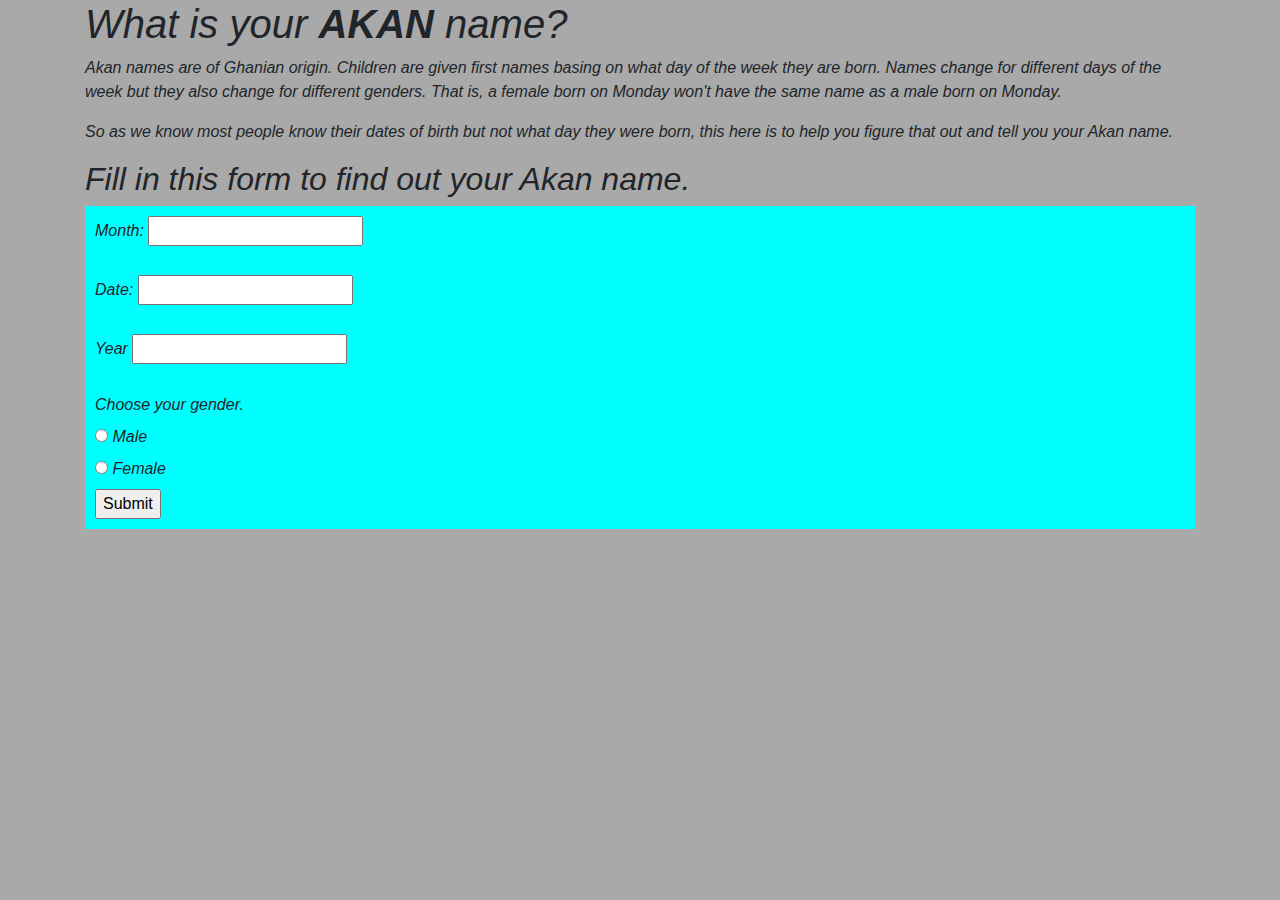
==== index.html @ a007db2b "add script link" ====
<!DOCTYPE html>
<html>
  <head>
    <link href="css/bootstrap.css" rel="stylesheet" type="text/css">
    <link href="css/styles.css" rel="stylesheet" type="text/css">
    <title>Akan name</title>   
  </head>
  <body>
    <div class="container">
      <h1>What is your <strong>AKAN</strong> name?</h1>
      <p>Akan names are of Ghanian origin. Children are given first names basing on what day of the week they are born. Names change for different days of the week but they also change for different genders. That is, a female born on Monday won't have the same name as a male born on Monday.</p>
      <p>So as we know most people know their dates of birth but not what day they were born, this here is to help you figure that out and tell you your Akan name.</p>
      <h2>Fill in this form to find out your Akan name.</h2>
        <form>
          <label for="month">Month:</label>
          <input type="number" id="month" name="month" value=""><br><br>
          <label for="date">Date:</label>
          <input type="number" id="date" name="date" value=""><br><br>
          <label for="year">Year</label>
          <input type="number" id="year" name="year" value=""><br><br>
          <label for="gender">Choose your gender.</label><br>
          <input type="radio" id="male" name="gender" value="male">
          <label for="male">Male</label><br>
          <input type="radio" id="female" name="gender" value="female">
          <label for="female">Female</label><br>
          <input type="submit" value="Submit">    
        </form>
    </div>
    <script src="js/script.js"></script>
  </body>   
</html>
---- css/styles.css ----
body {
    font-style: oblique;
    background-color: darkgray;
}
form {
    background-color: aqua;
    padding: 10px;
}
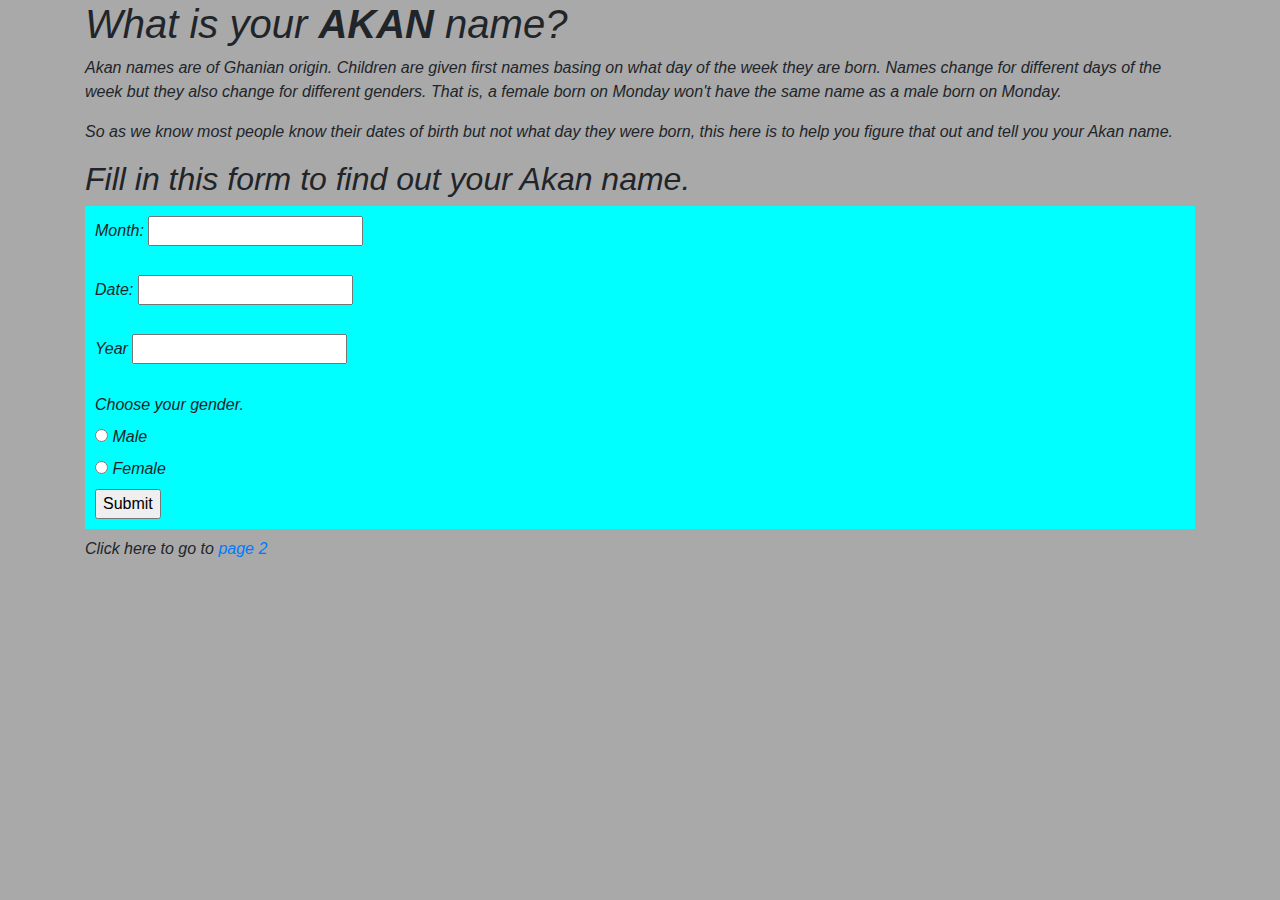
==== commit 9186b3fa: "add inital structure" ====
--- a/index.html
+++ b/index.html
@@ -11,21 +11,23 @@
       <p>Akan names are of Ghanian origin. Children are given first names basing on what day of the week they are born. Names change for different days of the week but they also change for different genders. That is, a female born on Monday won't have the same name as a male born on Monday.</p>
       <p>So as we know most people know their dates of birth but not what day they were born, this here is to help you figure that out and tell you your Akan name.</p>
       <h2>Fill in this form to find out your Akan name.</h2>
-        <form>
+        <form class="form" onsubmit="return akanName()">
           <label for="month">Month:</label>
-          <input type="number" id="month" name="month" value=""><br><br>
+          <input type="number" id="month" name="month" value=""required><br><br>
           <label for="date">Date:</label>
-          <input type="number" id="date" name="date" value=""><br><br>
+          <input type="number" id="date" name="date" value=""required><br><br>
           <label for="year">Year</label>
-          <input type="number" id="year" name="year" value=""><br><br>
+          <input type="number" id="year" name="year" value=""required><br><br>
           <label for="gender">Choose your gender.</label><br>
-          <input type="radio" id="male" name="gender" value="male">
+          <input type="radio" id="male" name="gender" value="male" required>
           <label for="male">Male</label><br>
-          <input type="radio" id="female" name="gender" value="female">
+          <input type="radio" id="female" name="gender" value="female" required>
           <label for="female">Female</label><br>
           <input type="submit" value="Submit">    
         </form>
+      <h2 id="result"></h2>  
+      <p>Click here to go to <a href =flex.html>page 2</a></p>
     </div>
-    <script src="js/script.js"></script>
+    <script src="script/script.js"></script>
   </body>   
 </html>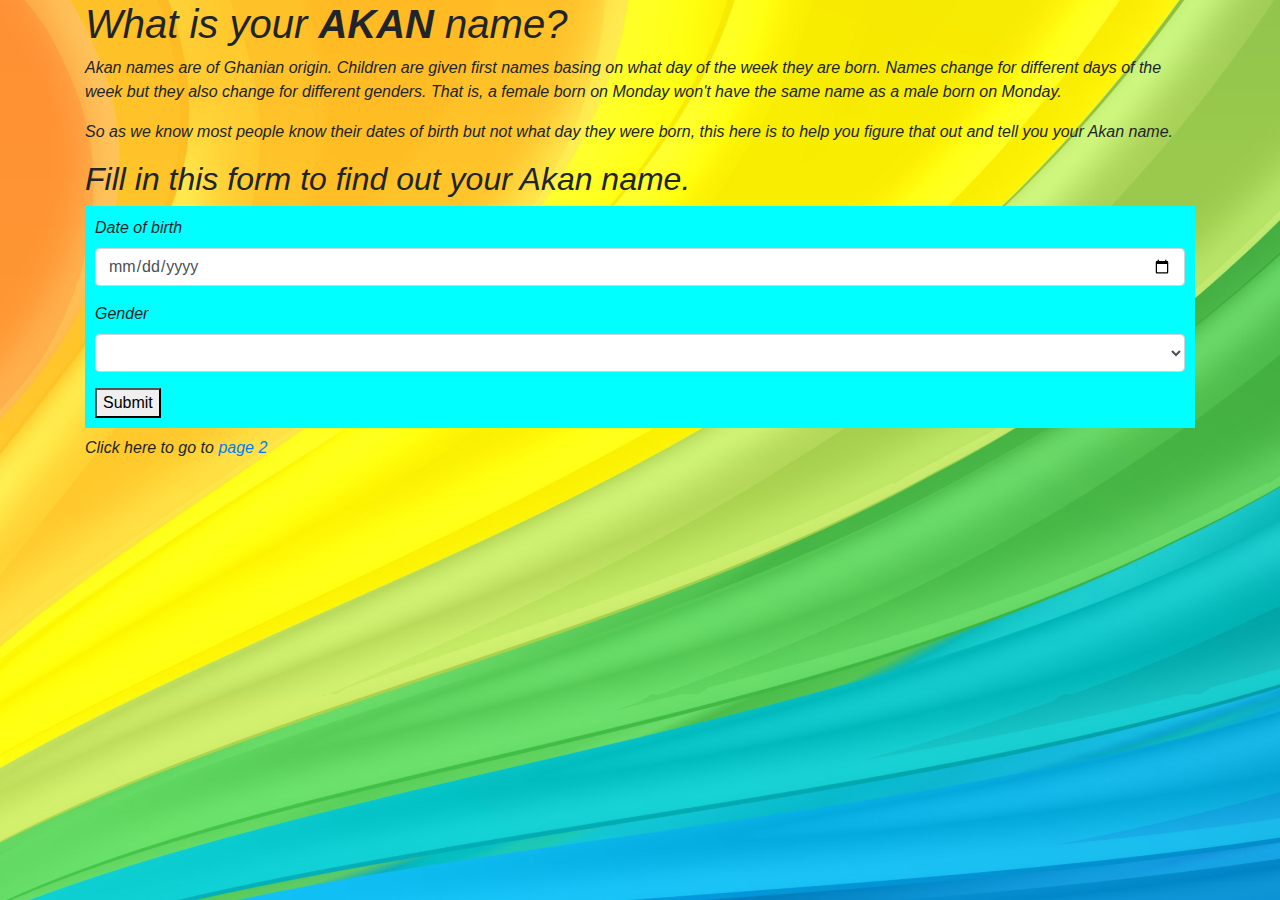
==== commit 5b01d32c: "change form" ====
--- a/index.html
+++ b/index.html
@@ -11,20 +11,23 @@
       <p>Akan names are of Ghanian origin. Children are given first names basing on what day of the week they are born. Names change for different days of the week but they also change for different genders. That is, a female born on Monday won't have the same name as a male born on Monday.</p>
       <p>So as we know most people know their dates of birth but not what day they were born, this here is to help you figure that out and tell you your Akan name.</p>
       <h2>Fill in this form to find out your Akan name.</h2>
-        <form class="form" onsubmit="return akanName()">
-          <label for="month">Month:</label>
-          <input type="number" id="month" name="month" value=""required><br><br>
-          <label for="date">Date:</label>
-          <input type="number" id="date" name="date" value=""required><br><br>
-          <label for="year">Year</label>
-          <input type="number" id="year" name="year" value=""required><br><br>
-          <label for="gender">Choose your gender.</label><br>
-          <input type="radio" id="male" name="gender" value="male" required>
-          <label for="male">Male</label><br>
-          <input type="radio" id="female" name="gender" value="female" required>
-          <label for="female">Female</label><br>
-          <input type="submit" value="Submit">    
-        </form>
+      <form onsubmit="getAkanName()" method="GET">
+        <div class="form-group">
+          <label for="exampleFormControlInput1">Date of birth</label>
+          <input type="date" class="form-control" id="date" required>
+        </div>
+        <div class="form-group">
+          <label for="exampleFormControlSelect">Gender</label>
+          <select class="form-control" id="gender" required>
+            <option value=""></option>
+            <option value="male">Male</option>
+            <option value="female">Female</option>
+          </select>  
+        </div>
+        <button type="submit" class="btn-btn primary">
+         Submit
+        </button>
+      </form>  
       <h2 id="result"></h2>  
       <p>Click here to go to <a href =flex.html>page 2</a></p>
     </div>
--- a/css/styles.css
+++ b/css/styles.css
@@ -1,8 +1,24 @@
 body {
     font-style: oblique;
-    background-color: darkgray;
+    background-image: url("../images/wallpapers.jpg");
 }
 form {
     background-color: aqua;
     padding: 10px;
 }
+.menu {
+    display: flex;
+    justify-content: space-between;
+}
+.para {
+    display: flex;
+    justify-content: safe;
+    flex-direction: row;
+}
+.column {
+    width: 400px;
+    height: 200px;
+}
+img {
+    float: rig;
+}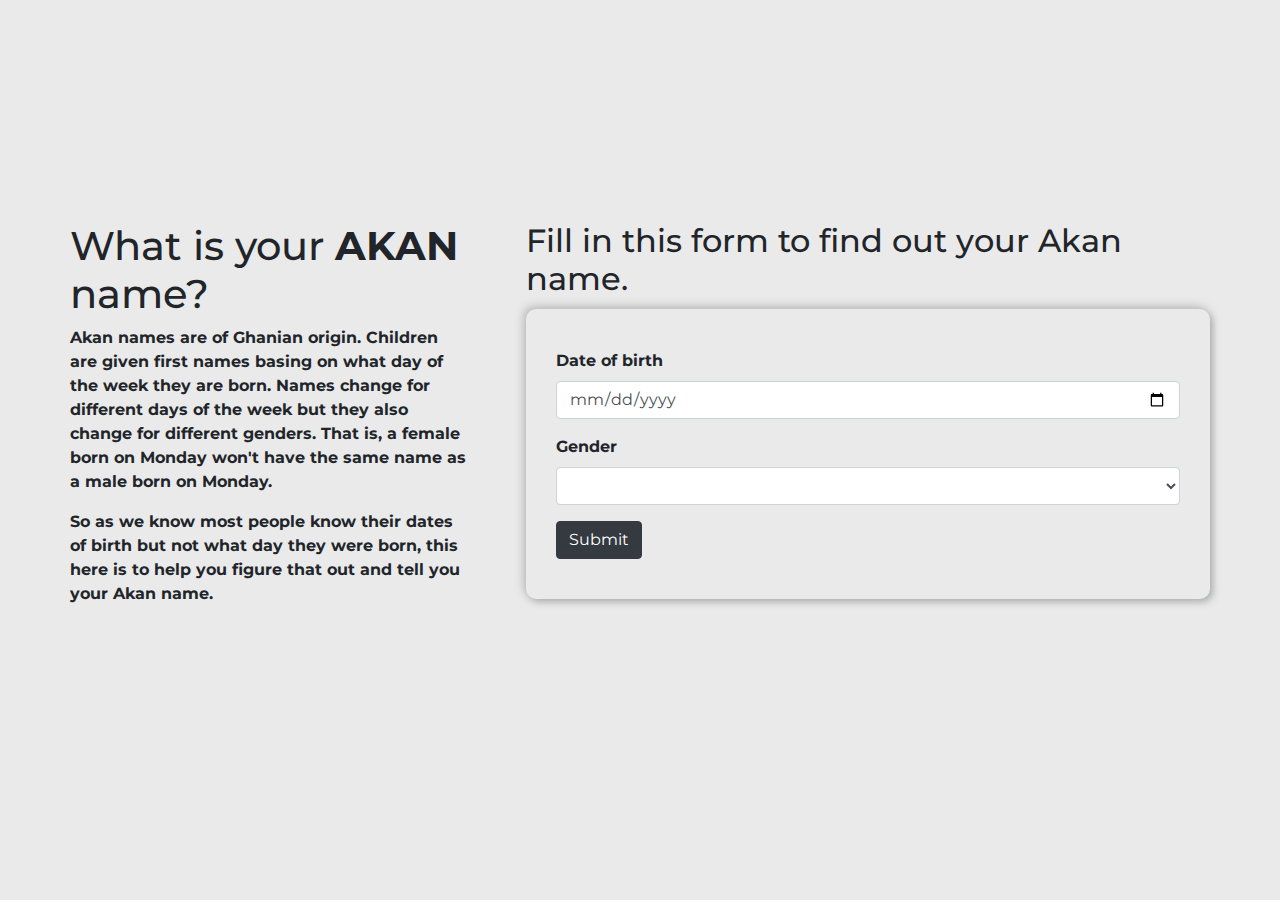
==== commit 48a84272: "update" ====
--- a/index.html
+++ b/index.html
@@ -7,29 +7,34 @@
   </head>
   <body>
     <div class="container">
-      <h1>What is your <strong>AKAN</strong> name?</h1>
-      <p>Akan names are of Ghanian origin. Children are given first names basing on what day of the week they are born. Names change for different days of the week but they also change for different genders. That is, a female born on Monday won't have the same name as a male born on Monday.</p>
-      <p>So as we know most people know their dates of birth but not what day they were born, this here is to help you figure that out and tell you your Akan name.</p>
-      <h2>Fill in this form to find out your Akan name.</h2>
-      <form onsubmit="getAkanName()" method="GET">
-        <div class="form-group">
-          <label for="exampleFormControlInput1">Date of birth</label>
-          <input type="date" class="form-control" id="date" required>
+      <div class="row">
+        <div class="col-left">
+          <h1>What is your <strong>AKAN</strong> name?</h1>
+          <p>Akan names are of Ghanian origin. Children are given first names basing on what day of the week they are born. Names change for different days of the week but they also change for different genders. That is, a female born on Monday won't have the same name as a male born on Monday.</p>
+          <p>So as we know most people know their dates of birth but not what day they were born, this here is to help you figure that out and tell you your Akan name.</p>
         </div>
-        <div class="form-group">
-          <label for="exampleFormControlSelect">Gender</label>
-          <select class="form-control" id="gender" required>
-            <option value=""></option>
-            <option value="male">Male</option>
-            <option value="female">Female</option>
-          </select>  
-        </div>
-        <button type="submit" class="btn-btn primary">
-         Submit
-        </button>
-      </form>  
-      <h2 id="result"></h2>  
-      <p>Click here to go to <a href =flex.html>page 2</a></p>
+        <div class="col-right">
+          <h2>Fill in this form to find out your Akan name.</h2>
+          <form onsubmit="return false">
+            <div class="form-group">
+              <label for="exampleFormControlInput1">Date of birth</label>
+              <input type="date" class="form-control" id="date" required>
+            </div>
+            <div class="form-group">
+              <label for="exampleFormControlSelect">Gender</label>
+              <select class="form-control" id="gender" required>
+                <option value=""></option>
+                <option value="male">Male</option>
+                <option value="female">Female</option>
+              </select>  
+            </div>
+            <button type="submit" onclick="getAkanName()" class="btn btn-dark">
+            Submit
+            </button>
+          </form>   
+          <h2 id="result"></h2>
+        </div>  
+      </div>
     </div>
     <script src="script/script.js"></script>
   </body>   
--- a/css/styles.css
+++ b/css/styles.css
@@ -1,24 +1,27 @@
+@import url('https://fonts.googleapis.com/css2?family=Montserrat:wght@300&display=swap%27');
+
 body {
-    font-style: oblique;
-    background-image: url("../images/wallpapers.jpg");
+    background: #eaeaea;
+    font-family: 'Montserrat', sans-serif;
+}
+.row{
+    display: flex;
+    justify-content: space-between;
+    flex-wrap: wrap;
+    margin-top: 20%;
+    font-weight: 700;
+}
+.col-left{
+    flex-basis: 35%;
+}
+.col-right{
+    flex-basis: 60%;
 }
 form {
-    background-color: aqua;
-    padding: 10px;
-}
-.menu {
-    display: flex;
-    justify-content: space-between;
-}
-.para {
-    display: flex;
-    justify-content: safe;
-    flex-direction: row;
-}
-.column {
-    width: 400px;
-    height: 200px;
-}
-img {
-    float: rig;
-}+    width: 100%; 
+    border-radius: 10px;
+    padding: 40px 30px;
+    margin-top: 10px;
+    box-shadow: -3px -3px 9px #aaa9a9a2,
+                3px 3px 7px rgba(147, 149, 151, 0.671);
+  }